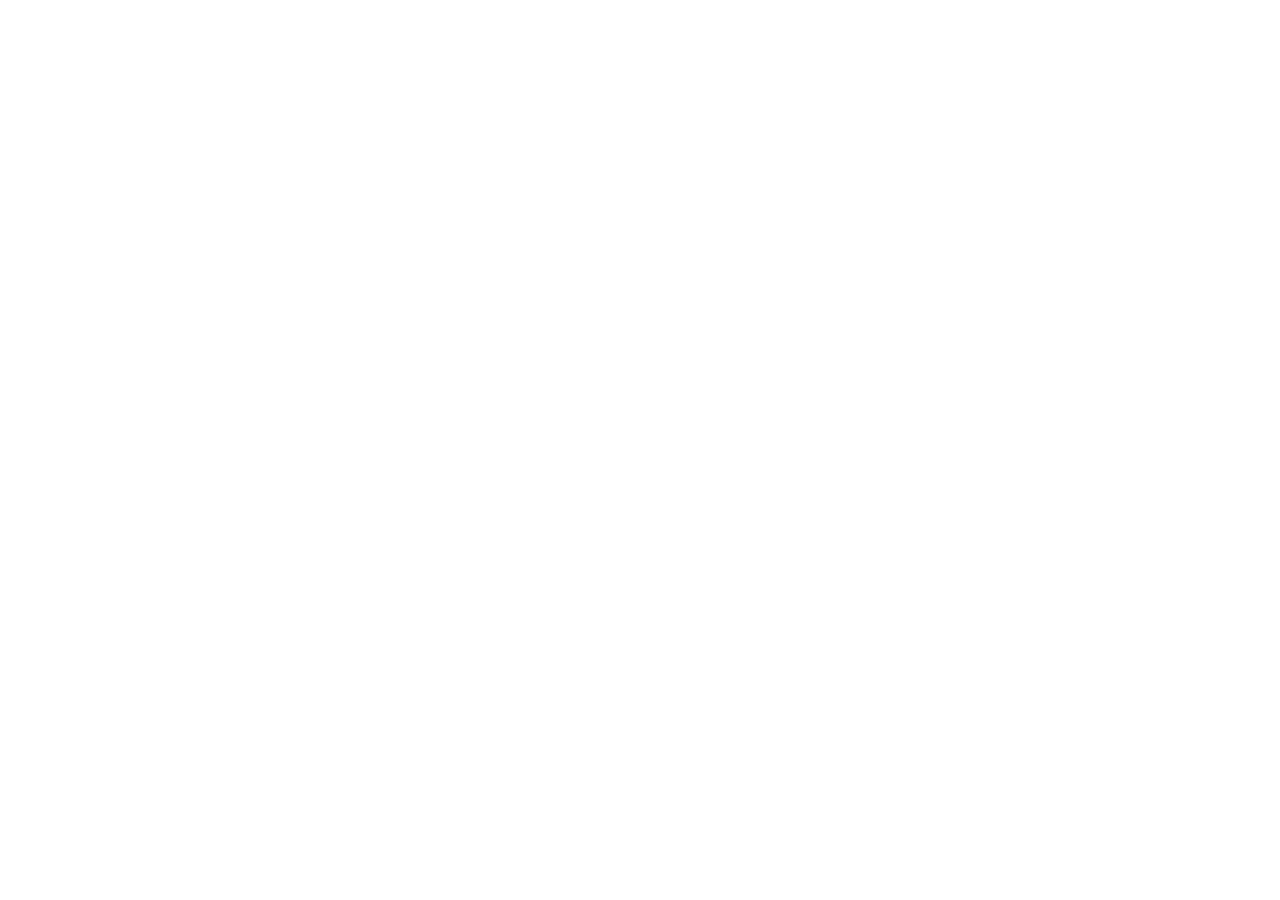
==== index.html @ c6ed3850 "Add files via upload" ====
<!doctype html>
<html lang="es">
<head>
<meta charset="utf-8">
<meta name="viewport" content="width=device-width, initial-scale=1, viewport-fit=cover">
<meta name="robots" content="noindex, nofollow">
<meta name="description" content="">
<meta name="theme-color" content="#1d3a21">
<title>Oasis</title>
<link rel="preconnect" href="https://fonts.googleapis.com">
<link rel="preconnect" href="https://fonts.gstatic.com" crossorigin>
<link rel="stylesheet" href="../plantilla/sitio.css">
</head>
<body>
<div id="app"></div>
<script src="negocio.js"></script>
<script src="../plantilla/sitio.js"></script>
</body>
</html>
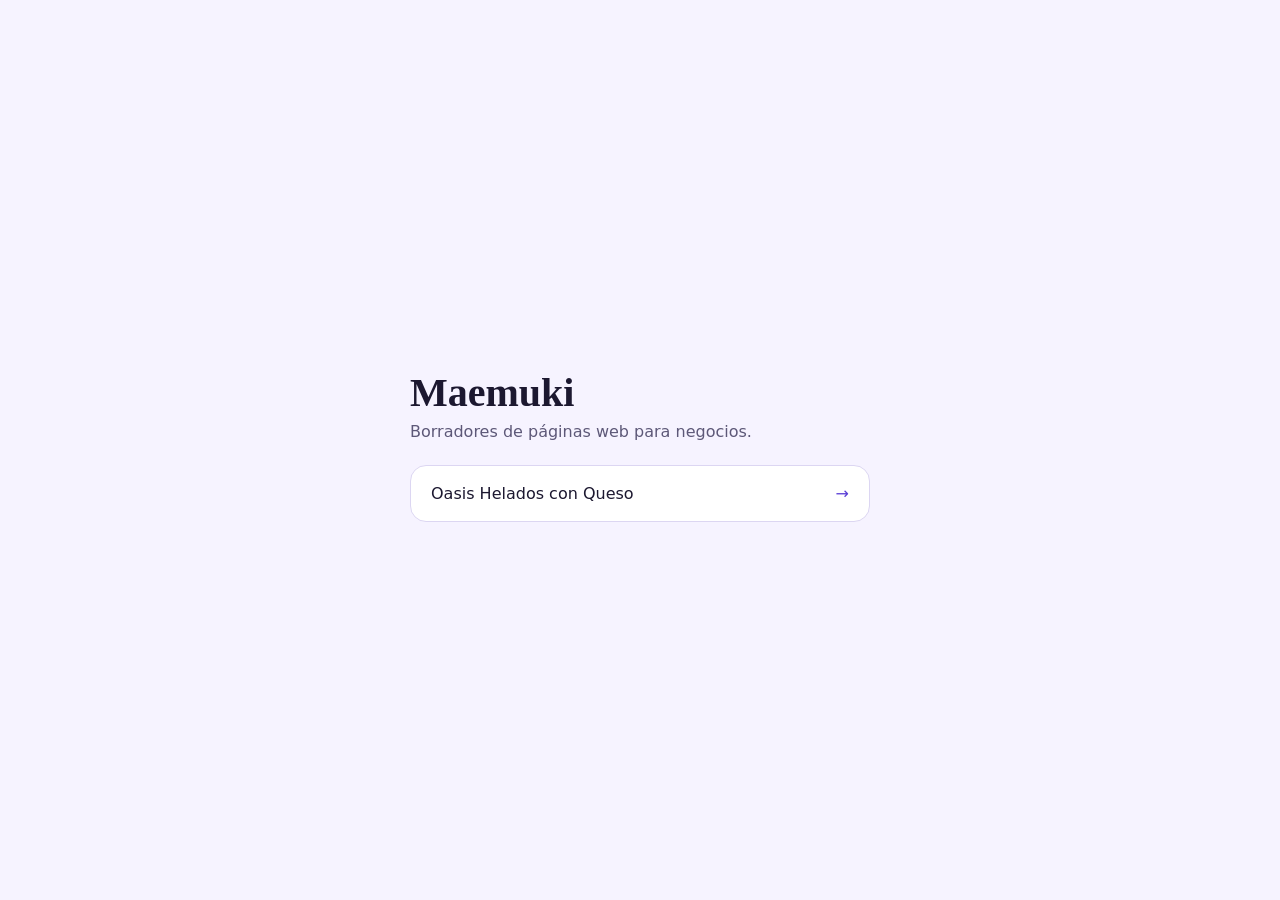
==== commit e166db1c: "Rename index (1).html to index.html" ====
--- a/index.html
+++ b/index.html
@@ -2,18 +2,26 @@
 <html lang="es">
 <head>
 <meta charset="utf-8">
-<meta name="viewport" content="width=device-width, initial-scale=1, viewport-fit=cover">
+<meta name="viewport" content="width=device-width, initial-scale=1">
 <meta name="robots" content="noindex, nofollow">
-<meta name="description" content="">
-<meta name="theme-color" content="#1d3a21">
-<title>Oasis</title>
-<link rel="preconnect" href="https://fonts.googleapis.com">
-<link rel="preconnect" href="https://fonts.gstatic.com" crossorigin>
-<link rel="stylesheet" href="../plantilla/sitio.css">
+<title>Maemuki · Borradores</title>
+<link rel="stylesheet" href="https://fonts.googleapis.com/css2?family=Fraunces:opsz,wght@9..144,600&family=Outfit:wght@400;500&display=swap">
+<style>
+:root{--bg:#f6f3ff;--ink:#1c1830;--muted:#5d5878;--line:#dcd6f2;--accent:#5b3fd6}
+*{box-sizing:border-box}
+body{margin:0;min-height:100vh;display:grid;place-items:center;background:var(--bg);color:var(--ink);font-family:"Outfit",system-ui,sans-serif;padding:24px}
+main{max-width:460px;width:100%}
+h1{font-family:"Fraunces",Georgia,serif;font-weight:600;font-size:40px;margin:0 0 6px}
+p{color:var(--muted);margin:0 0 24px}
+a{display:flex;justify-content:space-between;align-items:center;background:#fff;border:1px solid var(--line);border-radius:16px;padding:18px 20px;text-decoration:none;color:var(--ink);font-weight:500;margin-bottom:10px}
+a span{color:var(--accent)}
+</style>
 </head>
 <body>
-<div id="app"></div>
-<script src="negocio.js"></script>
-<script src="../plantilla/sitio.js"></script>
+<main>
+  <h1>Maemuki</h1>
+  <p>Borradores de páginas web para negocios.</p>
+  <a href="oasis/">Oasis Helados con Queso <span>→</span></a>
+</main>
 </body>
 </html>
